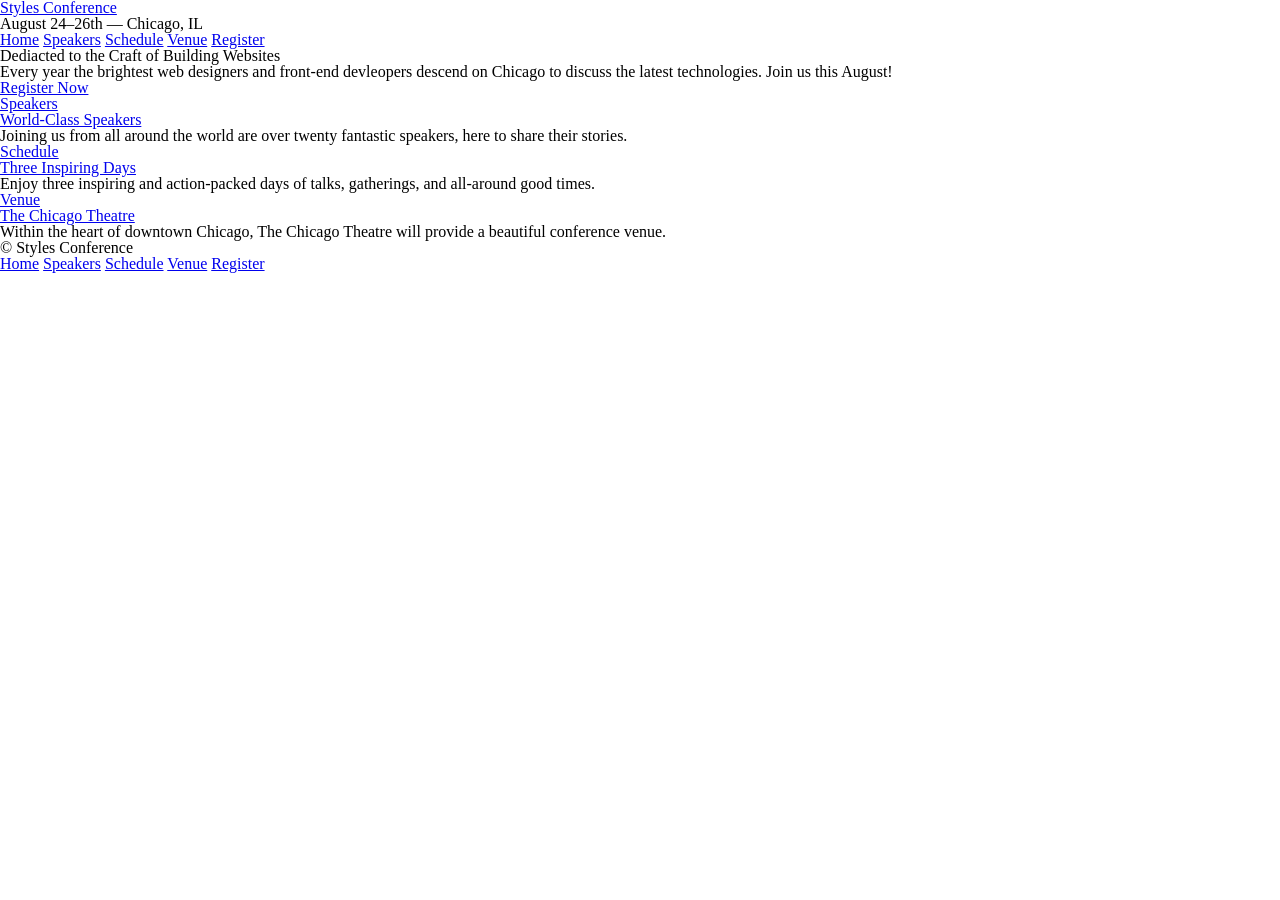
==== index.html @ d68c3264 "Feat: Practice upto 2 topics." ====
<!DOCTYPE html>
<html lang="en">
    <head>
        <meta charset="utf-8">
        <link rel="stylesheet" href="assets/stylesheets/main.css">
        <title>Styles Conference</title>
    </head>
    <body>
        <header>
            <h1>
                <a href="index.html">Styles Conference</a>
            </h1>
            <h3>August 24&ndash;26th &mdash; Chicago, IL</h3>
            <nav>
                <a href="index.html">Home</a>
                <a href="speakers.html">Speakers</a>
                <a href="schedule.html">Schedule</a>
                <a href="venue.html">Venue</a>
                <a href="register.html">Register</a>
            </nav>
        </header>
        <section>
            <h2>Dediacted to the Craft of Building Websites</h2>
            <p>Every year the brightest web designers and front-end devleopers descend on Chicago to discuss the latest technologies. Join us this August!</p>
            <a href="register.html">Register Now</a>
            <section>
                <a href="speakers.html">
                    <h5>Speakers</h5>
                    <h3>World-Class Speakers</h3>
                </a>
                <p>Joining us from all around the world are over twenty fantastic speakers, here to share their stories.</p>
            </section>
            <section>
                <a href="schedule.html">
                    <h5>Schedule</h5>
                    <h3>Three Inspiring Days</h3>
                </a>
                <p>Enjoy three inspiring and action-packed days of talks, gatherings, and all-around good times.</p>
            </section>
            <section>
                <a href="venue.html">
                    <h5>Venue</h5>
                    <h3>The Chicago Theatre</h3>
                </a>
                <p>Within the heart of downtown Chicago, The Chicago Theatre will provide a beautiful conference venue.</p>
            </section>
        </section>
        <footer>
            <small>&copy; Styles Conference</small>
            <nav>
                <a href="index.html">Home</a>
                <a href="speakers.html">Speakers</a>
                <a href="schedule.html">Schedule</a>
                <a href="venue.html">Venue</a>
                <a href="register.html">Register</a>
            </nav>
        </footer>
    </body>
</html>
---- assets/stylesheets/main.css ----
/* http://meyerweb.com/eric/tools/css/reset/ 2. v2.0 | 20110126
  License: none (public domain)
*/

html, body, div, span, applet, object, iframe,
h1, h2, h3, h4, h5, h6, p, blockquote, pre,
a, abbr, acronym, address, big, cite, code,
del, dfn, em, img, ins, kbd, q, s, samp,
small, strike, strong, sub, sup, tt, var,
b, u, i, center,
dl, dt, dd, ol, ul, li,
fieldset, form, label, legend,
table, caption, tbody, tfoot, thead, tr, th, td,
article, aside, canvas, details, embed,
figure, figcaption, footer, header, hgroup,
menu, nav, output, ruby, section, summary,
time, mark, audio, video {
  margin: 0;
  padding: 0;
  border: 0;
  font-size: 100%;
  font: inherit;
  vertical-align: baseline;
}
/* HTML5 display-role reset for older browsers */
article, aside, details, figcaption, figure,
footer, header, hgroup, menu, nav, section {
  display: block;
}
body {
  line-height: 1;
}
ol, ul {
  list-style: none;
}
blockquote, q {
  quotes: none;
}
blockquote:before, blockquote:after,
q:before, q:after {
  content: '';
  content: none;
}
table {
  border-collapse: collapse;
  border-spacing: 0;
}
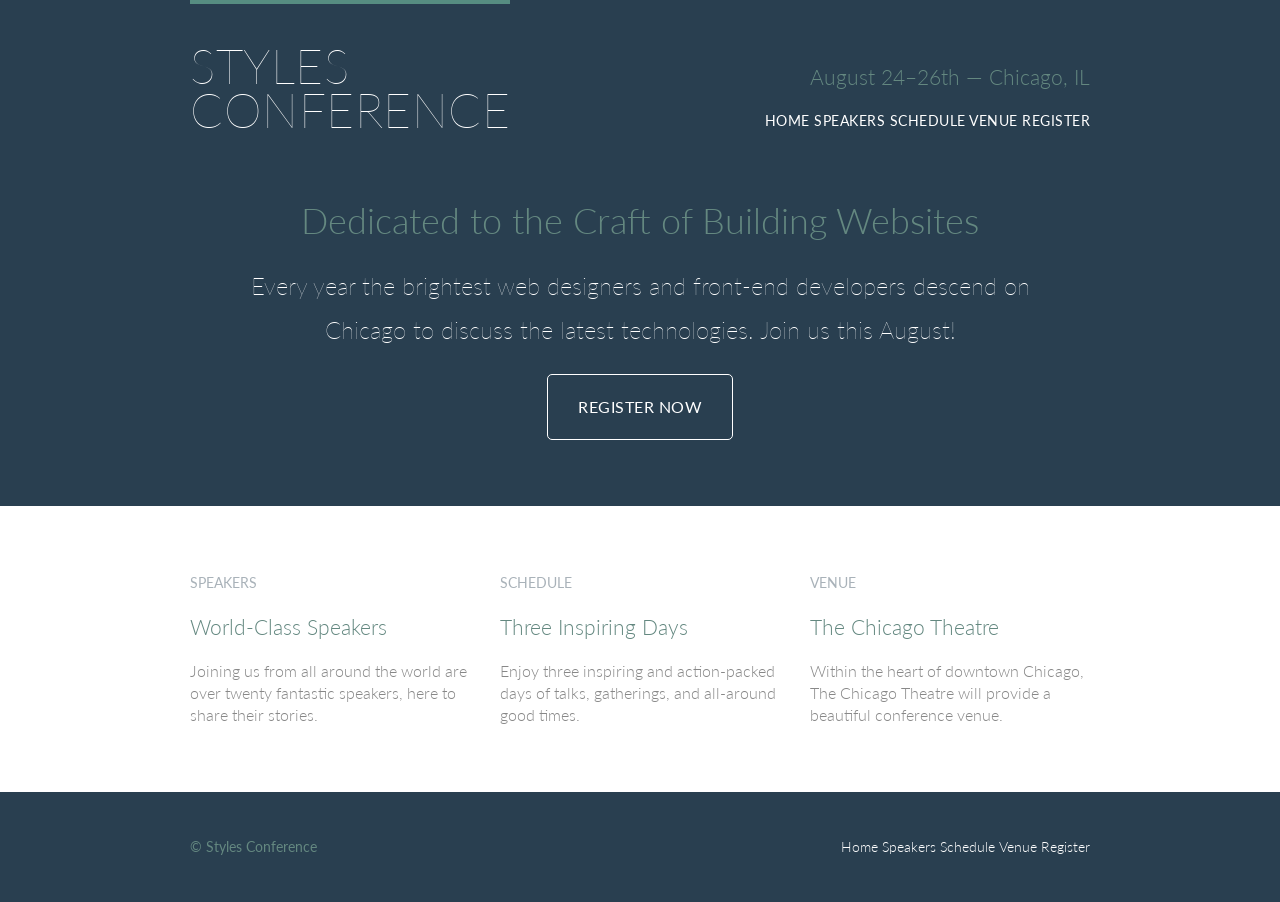
==== commit 0590ec05: "Feat: Practice upto 7 topics." ====
--- a/index.html
+++ b/index.html
@@ -3,15 +3,16 @@
     <head>
         <meta charset="utf-8">
         <link rel="stylesheet" href="assets/stylesheets/main.css">
+        <link rel="stylesheet" href="http://fonts.googleapis.com/css?family=Lato:100,300,400">
         <title>Styles Conference</title>
     </head>
     <body>
-        <header>
-            <h1>
-                <a href="index.html">Styles Conference</a>
+        <header class="primary-header container group">
+            <h1 class="logo">
+                <a href="index.html">Styles <br> Conference</a>
             </h1>
-            <h3>August 24&ndash;26th &mdash; Chicago, IL</h3>
-            <nav>
+            <h3 class="tagline">August 24&ndash;26th &mdash; Chicago, IL</h3>
+            <nav class="nav primary-nav">
                 <a href="index.html">Home</a>
                 <a href="speakers.html">Speakers</a>
                 <a href="schedule.html">Schedule</a>
@@ -19,35 +20,42 @@
                 <a href="register.html">Register</a>
             </nav>
         </header>
-        <section>
-            <h2>Dediacted to the Craft of Building Websites</h2>
-            <p>Every year the brightest web designers and front-end devleopers descend on Chicago to discuss the latest technologies. Join us this August!</p>
-            <a href="register.html">Register Now</a>
-            <section>
-                <a href="speakers.html">
-                    <h5>Speakers</h5>
-                    <h3>World-Class Speakers</h3>
-                </a>
-                <p>Joining us from all around the world are over twenty fantastic speakers, here to share their stories.</p>
+        <section class="hero container">
+            <h2>Dedicated to the Craft of Building Websites</h2>
+            <p>Every year the brightest web designers and front-end developers descend on Chicago to discuss the latest technologies. Join us this August!</p>
+            <a href="register.html" class="btn btn-alt">Register Now</a>
+        </section>
+        <section class="row">
+            <div class="grid">
+                <!-- Speakers -->
+                <section class="teaser col-1-3">
+                    <a href="speakers.html">
+                        <h5>Speakers</h5>
+                        <h3>World-Class Speakers</h3>
+                    </a>
+                    <p>Joining us from all around the world are over twenty fantastic speakers, here to share their stories.</p>
+                </section><!--
+                    Schedule
+            --><section class="teaser col-1-3">
+                    <a href="schedule.html">
+                        <h5>Schedule</h5>
+                        <h3>Three Inspiring Days</h3>
+                    </a>
+                    <p>Enjoy three inspiring and action-packed days of talks, gatherings, and all-around good times.</p>
+                </section><!--
+                    Venue
+            --><section class="teaser col-1-3">
+                    <a href="venue.html">
+                        <h5>Venue</h5>
+                        <h3>The Chicago Theatre</h3>
+                    </a>
+                    <p>Within the heart of downtown Chicago, The Chicago Theatre will provide a beautiful conference venue.</p>
+                </section>
+                </div>
             </section>
-            <section>
-                <a href="schedule.html">
-                    <h5>Schedule</h5>
-                    <h3>Three Inspiring Days</h3>
-                </a>
-                <p>Enjoy three inspiring and action-packed days of talks, gatherings, and all-around good times.</p>
-            </section>
-            <section>
-                <a href="venue.html">
-                    <h5>Venue</h5>
-                    <h3>The Chicago Theatre</h3>
-                </a>
-                <p>Within the heart of downtown Chicago, The Chicago Theatre will provide a beautiful conference venue.</p>
-            </section>
-        </section>
-        <footer>
+        <footer class="primary-footer container group">
             <small>&copy; Styles Conference</small>
-            <nav>
+            <nav class="nav">
                 <a href="index.html">Home</a>
                 <a href="speakers.html">Speakers</a>
                 <a href="schedule.html">Schedule</a>
@@ -56,4 +64,5 @@
             </nav>
         </footer>
     </body>
-</html>+</html>
+
--- a/assets/stylesheets/main.css
+++ b/assets/stylesheets/main.css
@@ -44,4 +44,296 @@
 table {
   border-collapse: collapse;
   border-spacing: 0;
-}+}
+
+/*
+  ========================================
+  Custom styles
+  ========================================
+*/
+body {
+  background: #293f50;
+  color: #888;
+  font: 300 16px/22px "Lato","Open Sans", "Helvetica Neue", Helvetica, Arial, sans-serif;
+}
+
+h1 {
+  font-size: 36px;
+  line-height: 44px;
+}
+h2 {
+  font-size:36px;
+  line-height:44px;
+}
+h3 {
+  font-size: 21px;
+}
+h4 {
+  font-size: 18px;
+}
+
+h5 {
+  color: #a9b2b9;
+  font-size: 14px;
+  font-weight: 400;
+  text-transform: uppercase;
+}
+
+strong {
+  font-weight: 400;
+}
+cite, em {
+  font-style: italic;
+}
+
+.primary-nav {
+  font-size: 14px;
+  font-weight: 400;
+  letter-spacing: .5px;
+  text-transform: uppercase;
+}
+
+  /*
+  ========================================
+  Grid
+  ========================================
+*/
+
+*,
+*:before,
+*:after {
+  -webkit-box-sizing: border-box;
+     -moz-box-sizing: border-box;
+          box-sizing: border-box;
+}
+
+
+.container, .grid{
+  margin: 0 auto;
+  width: 960px;
+}
+
+.container{
+  padding-left:30px;
+  padding-right:30px;
+}
+
+/*
+  ========================================
+  Typography
+  ========================================
+*/
+
+h1, h2, h3, h4, h5, p {
+  margin-bottom: 22px;
+}
+
+h1, h2, h3, h4 {
+  color: #648880;
+}
+
+/*
+  ========================================
+  Leads
+  ========================================
+*/
+
+.lead {
+  text-align: center;
+}
+.lead p {
+  font-size: 21px;
+  line-height: 33px;
+}
+
+/*
+  ========================================
+  Links
+  ========================================
+*/
+
+ .teaser a:hover h3{
+  color: #a9b2b9;
+}
+a {
+  text-decoration: none;
+  color: #648880;
+}
+
+/* a:hover {
+  color: #a9b2b9;
+} */
+p a {
+  border-bottom: 1px solid #dfe2e5;
+}
+
+
+/*
+  ========================================
+  Buttons
+  ========================================
+*/
+
+.btn {
+  border-radius: 5px;
+  color: #fff;
+  cursor: pointer;
+  display: inline-block;
+  font-weight: 400;
+  letter-spacing: .5px;
+  margin: 0;
+  text-transform: uppercase;
+}
+
+
+.btn-alt {
+  border: 1px solid #fff;
+  padding: 10px 30px;
+}
+
+.btn-alt:hover {
+  background: #fff;
+  color: #648880;
+}
+
+.hero {
+  color: #fff;
+  line-height: 44px;
+  padding: 22px 80px 66px 80px;
+  text-align: center;
+}
+
+.hero h2 {
+  font-size: 36px;
+}
+.hero p {
+  font-size: 24px;
+  font-weight: 100;
+}
+
+/*
+  ========================================
+  Clearfix
+  ========================================
+*/
+.group:before,
+.group:after {
+  content: "";
+  display: table;
+}
+.group:after {
+  clear: both;
+}
+.group {
+  clear: both;
+  *zoom: 1;
+}
+
+/*
+  ========================================
+  Rows
+  ========================================
+*/
+
+.row,
+.row-alt {
+  min-width: 960px;
+}
+
+.row {
+  background: #fff;
+  padding: 66px 0 44px 0;
+}
+.row-alt {
+   background: #cbe2c1;
+   background: -webkit-linear-gradient(to right, #a1d3b0, #f6f1d3);
+   background: -moz-linear-gradient(to right, #a1d3b0, #f6f1d3);
+   background: linear-gradient(to right, #a1d3b0, #f6f1d3);
+   padding: 44px 0 22px 0;
+ }
+
+/*
+  ========================================
+  Primary header
+  ========================================
+*/
+
+.logo {
+  border-top:4px solid #568d81;
+  padding:40px 0 22px 0;
+  float: left;
+  font-size: 48px;
+  line-height: 44px;
+  text-transform: uppercase;
+  letter-spacing: .5px;
+  font-weight: 100;
+}
+
+
+
+/*
+  ========================================
+  Primary footer
+  ========================================
+*/
+
+.primary-footer small {
+  float: left;
+  font-weight: 400;
+}
+
+.primary-footer {
+  color: #648880;
+  font-size: 14px;
+  padding-bottom: 44px;
+  padding-top: 44px;
+}
+
+.col-1-3 {
+  width: 33.33%;
+}
+.col-2-3 {
+  width: 66.66%;
+}
+
+.col-1-3,
+.col-2-3 {
+  display: inline-block;
+  vertical-align:top;
+}
+
+.grid,
+.col-1-3,
+.col-2-3 {
+  padding-left: 15px;
+  padding-right: 15px;
+}
+
+.tagline {
+  margin: 66px 0 22px 0;
+  text-align: right;
+}
+
+/*
+  ========================================
+  Navigation
+  ========================================
+*/
+
+.nav {
+  text-align: right;
+}
+
+.primary-header a,
+.primary-footer a {
+  color: #fff;
+}
+.primary-header a:hover,
+.primary-footer a:hover {
+  color: #648880;
+}
+
+.row,
+.row-alt {
+  min-width: 960px;
+}
